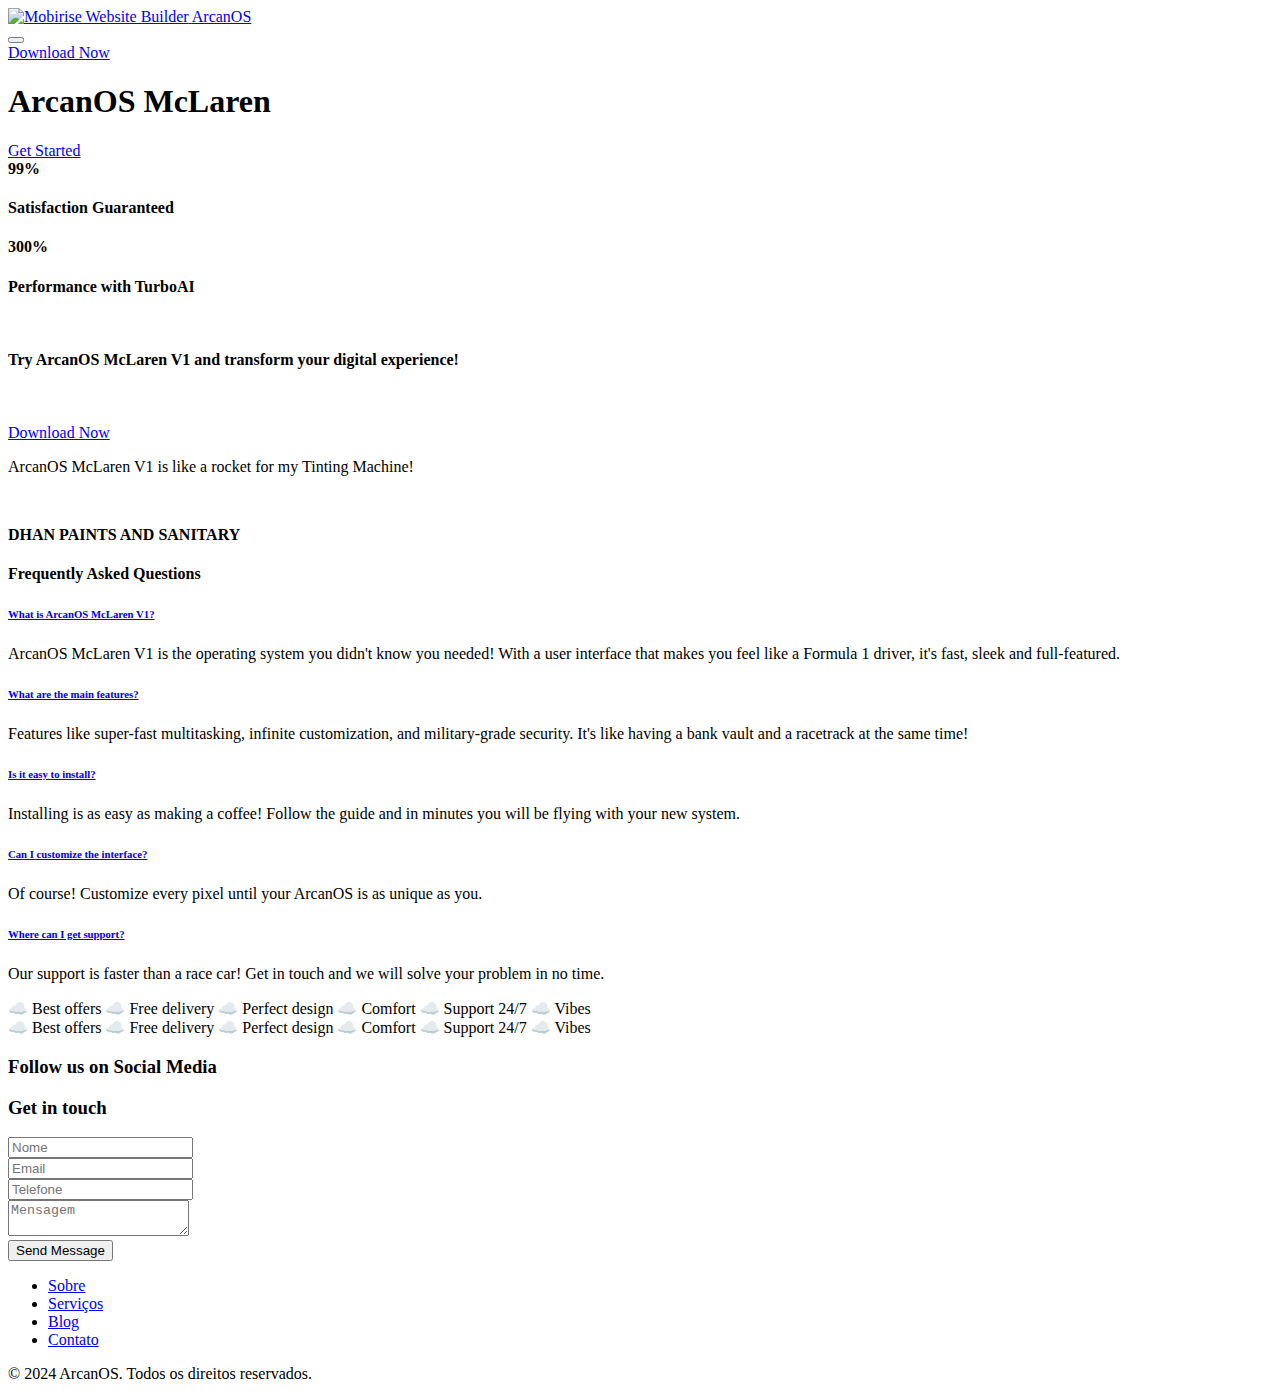
==== index.html @ 58f5e81d "Add files via upload" ====
<!DOCTYPE html>
<html>
<head>
  <!-- Site made with Mobirise Online Website Builder v5.9.13, https://a.mobirise.com -->
  <meta charset="UTF-8">
  <meta http-equiv="X-UA-Compatible" content="IE=edge">
  <meta name="generator" content="Mobirise v5.9.13, a.mobirise.com">
  <meta name="viewport" content="width=device-width, initial-scale=1, minimum-scale=1">
  <link rel="shortcut icon" href="https://r.mobirisesite.com/645980/assets/images/photo-1721364532169-ef8edb355aa9.jpeg" type="image/x-icon">
  <meta name="description" content="Discover the revolutionary ArcanOS McLaren V1, a cutting-edge operating system designed for speed, efficiency, and an unparalleled user experience.">
  <title>ArcanOS McLaren</title>
  <link rel="stylesheet" href="https://r.mobirisesite.com/645980/assets/web/assets/mobirise-icons2/mobirise2.css?rnd=1724553776400">
  <link rel="stylesheet" href="https://r.mobirisesite.com/645980/assets/bootstrap/css/bootstrap.min.css?rnd=1724553776400">
  <link rel="stylesheet" href="https://r.mobirisesite.com/645980/assets/bootstrap/css/bootstrap-grid.min.css?rnd=1724553776400">
  <link rel="stylesheet" href="https://r.mobirisesite.com/645980/assets/bootstrap/css/bootstrap-reboot.min.css?rnd=1724553776400">
  <link rel="stylesheet" href="https://r.mobirisesite.com/645980/assets/parallax/jarallax.css?rnd=1724553776400">
  <link rel="stylesheet" href="https://r.mobirisesite.com/645980/assets/dropdown/css/style.css?rnd=1724553776400">
  <link rel="stylesheet" href="https://r.mobirisesite.com/645980/assets/socicon/css/styles.css?rnd=1724553776400">
  <link rel="stylesheet" href="https://r.mobirisesite.com/645980/assets/theme/css/style.css?rnd=1724553776400">
  <link rel="preload" href="https://fonts.googleapis.com/css2?family=Inter+Tight:wght@400;700&amp;display=swap&amp;display=swap" as="style" onload="this.onload=null;this.rel='stylesheet'">
  <noscript><link rel="stylesheet" href="https://fonts.googleapis.com/css2?family=Inter+Tight:wght@400;700&amp;display=swap&amp;display=swap"></noscript>
  <link rel="stylesheet" href="https://r.mobirisesite.com/645980/assets/css/mbr-additional.css?rnd=1724553776400" type="text/css">
  
  
  
  

<style>
.navbar-fixed-top {
  top: auto;
}
#mobiriseBanner.container-banner {
  height: 8rem;
  opacity: 1;
  -webkit-animation: 4s linear animationHeight;
  -moz-animation: 4s linear animationHeight;
    -o-animation: 4s linear animationHeight;
       animation: 4s linear animationHeight;
       transition: all  0.5s;
}
#mobiriseBanner.container-banner.container-banner-closing {
  pointer-events: none;
  height: 0;
  opacity: 0;
  -webkit-animation: 0.5s linear animationClosing;
  -moz-animation:  0.5s linear animationClosing;
    -o-animation:  0.5s linear animationClosing;
       animation:  0.5s linear animationClosing;
}
#mobiriseBanner .banner {
  min-height: 8rem;
  position:fixed;
  top: 0;
  left: 0;
  right: 0;
  background: #fff;
  padding: 10px;
  opacity:1;
  -webkit-animation: 4s linear animationBanner;
  -moz-animation: 4s linear animationBanner;
    -o-animation: 4s linear animationBanner;
       animation: 4s linear animationBanner;
  z-index: 1031;
  display: flex;
  flex-direction: column;
  justify-content: center;
}
#mobiriseBanner .banner p {
  overflow: hidden;
  display: -webkit-box;
  -webkit-line-clamp: 4;
  -webkit-box-orient: vertical;
  animation: none;
  visibility: visible;
}
#mobiriseBanner .buy-license {
  text-decoration: underline;
}
#mobiriseBanner .banner .btn {
  margin: 0.3rem 0.5rem;
  animation: none;
  visibility: visible;
}
.navbar.opened {
    z-index: 1032;
}
@-webkit-keyframes animationBanner { 0% { opacity: 0; top: -8rem; } 75% { opacity: 0; top: -8rem; } 100% { opacity: 1; top: 0; } }
@-moz-keyframes animationBanner { 0% { opacity: 0; top: -8rem; } 75% { opacity: 0; top: -8rem; } 100% { opacity: 1; top: 0; } }
@-o-keyframes animationBanner { 0% { opacity: 0; top: -8rem; } 75% { opacity: 0; top: -8rem; } 100% { opacity: 1; top: 0; } }
   @keyframes animationBanner { 0% { opacity: 0; top: -8rem; } 75% { opacity: 0; top: -8rem; } 100% { opacity: 1; top: 0; } }
@-webkit-keyframes animationHeight { 0% { height: 0; } 75% { height: 0; } 100% { height: 8rem; } }
@-moz-keyframes animationHeight { 0% { height: 0; } 75% { height: 0; } 100% { height: 8rem; } }
@-o-keyframes animationHeight { 0% { height: 0; } 75% { height: 0; } 100% { height: 8rem; } }
   @keyframes animationHeight { 0% { height: 0; } 75% { height: 0; } 100% { height: 8rem; } }
   
@-webkit-keyframes animationClosing { 0% { height: 8rem; opacity: 1; } 30% { height: 8rem; opacity: 0.5;} 100% { height: 0; opacity: 0;} }
@-moz-keyframes animationClosing { 0% { height: 8rem; opacity: 1; } 30% { height: 8rem; opacity: 0.5;} 100% { height: 0; opacity: 0;} }
@-o-keyframes animationClosing { 0% { height: 8rem; opacity: 1; } 30% { height: 8rem; opacity: 0.5;} 100% { height: 0; opacity: 0;} }
@keyframes animationClosing { 0% { height: 8rem; opacity: 1; } 30% { height: 8rem; opacity: 0.5;} 100% { height: 0; opacity: 0;} }
</style>
</head>
<body>
  
  <section data-bs-version="5.1" class="menu menu2 cid-umqpsYTPKi" once="menu" id="menu-5-umqpsYTPKi">
	

	<nav class="navbar navbar-dropdown navbar-fixed-top navbar-expand-lg">
		<div class="container">
			<div class="navbar-brand">
				<span class="navbar-logo">
					<a href="#">
						<img src="images/images-photo-1721364532169-ef8edb355aa9.jpeg" alt="Mobirise Website Builder" style="height: 4.3rem;">
					</a>
				</span>
				<span class="navbar-caption-wrap"><a class="navbar-caption text-black display-4" href="#">ArcanOS</a></span>
			</div>
			<button class="navbar-toggler" type="button" data-toggle="collapse" data-bs-toggle="collapse" data-target="#navbarSupportedContent" data-bs-target="#navbarSupportedContent" aria-controls="navbarNavAltMarkup" aria-expanded="false" aria-label="Toggle navigation">
				<div class="hamburger">
					<span></span>
					<span></span>
					<span></span>
					<span></span>
				</div>
			</button>
			<div class="collapse navbar-collapse" id="navbarSupportedContent">
				
				
				<div class="navbar-buttons mbr-section-btn"><div style="position: absolute; left: -100000px; opacity: 0;" contenteditable="true"></div><div style="position: absolute; left: -100000px; opacity: 0;" contenteditable="true"></div><div style="position: absolute; left: -100000px; opacity: 0;" contenteditable="true"></div><a class="btn btn-primary display-4" href="load.html" target="_blank">Download Now</a></div>
			</div>
		</div>
	</nav>
</section>

<section data-bs-version="5.1" class="header16 cid-umqpsYUZaM mbr-fullscreen mbr-parallax-background" id="hero-17-umqpsYUZaM">
  
  <div class="mbr-overlay" style="opacity: 0.5; background-color: rgb(0, 0, 0);"></div>
  <div class="container-fluid">
    <div class="row">
      <div class="content-wrap col-12 col-md-12">
        <h1 class="mbr-section-title mbr-fonts-style mbr-white mb-4 display-1">
          <strong>ArcanOS McLaren</strong>
        </h1>
        
        <p class="mbr-fonts-style mbr-text mbr-white mb-4 display-7"></p>
        <div class="mbr-section-btn"><div style="position: absolute; left: -100000px; opacity: 0;" contenteditable="true"></div><div style="position: absolute; left: -100000px; opacity: 0;" contenteditable="true"></div><div style="position: absolute; left: -100000px; opacity: 0;" contenteditable="true"></div><div style="position: absolute; left: -100000px; opacity: 0;" contenteditable="true"></div><a class="btn btn-white-outline display-7" href="https://mobiri.se">Get Started</a> <div style="position: absolute; left: -100000px; opacity: 0;" contenteditable="true"></div></div>
      </div>
    </div>
  </div>
</section>

<section data-bs-version="5.1" class="features023 cid-umqpsYXPOZ" id="metrics-1-umqpsYXPOZ">

    

    
    
    <div class="container">
        
        <div class="row content-row justify-content-center">
            <div class="item features-without-image col-12 col-md-6 col-lg-4 item-mb">
                <div class="item-wrapper">
                    <div class="title mb-2 mb-md-3">
                        <span class="num mbr-fonts-style display-1">
                            <strong>99%</strong></span>
                    </div>
                    <h4 class="card-title mbr-fonts-style display-5"><strong>Satisfaction Guaranteed</strong></h4>
                    
                </div>
            </div>
            
            <div class="item features-without-image col-12 col-md-6 col-lg-4 item-mb">
                <div class="item-wrapper">
                    <div class="title mb-2 mb-md-3">
                        <span class="num mbr-fonts-style display-1">
                            <strong>300%</strong></span>
                    </div>
                    <h4 class="card-title mbr-fonts-style display-5"><p><strong>Performance with TurboAI</strong></p></h4>
                    
                </div>
            </div>
            </div>
        </div>
    </div>
</section>

<section data-bs-version="5.1" class="features035 cid-umqpsYXNPV" id="call-to-action-11-umqpsYXNPV">
    

    
    
    <div class="container">
        <div class="row">
            <div class="col-12 col-lg-9 active">
                <div class="item-wrapper">
                    <div class="card-box">
                        <h4 class="card-text mbr-fonts-style display-7"><br><p>Try ArcanOS McLaren V1 and transform your digital experience!</p><br></h4>
                    </div>
                </div>
            </div>
            <div class="col-12 col-lg-3 active">
                <div class="mbr-section-btn"><div style="position: absolute; left: -100000px; opacity: 0;" contenteditable="true"></div><div style="position: absolute; left: -100000px; opacity: 0;" contenteditable="true"></div><div style="position: absolute; left: -100000px; opacity: 0;" contenteditable="true"></div><a class="btn btn-primary display-7" href="load.html">Download Now</a></div>
            </div>
        </div>
    </div>
</section>

<section data-bs-version="5.1" class="people07 cid-umqpsYXnbQ" id="testimonials-8-umqpsYXnbQ">
    
    <div class="container">
        <div class="row justify-content-center">
            <div class="col-md-12 col-lg-8">
                <p class="card-text mbr-fonts-style display-5">ArcanOS McLaren V1 is like a rocket for my Tinting Machine!</p>
                <div class="img-wrapper mt-3 justify-content-center">
                    <img src="images/images-photo-1536548665027-b96d34a005ae.jpeg" alt="" data-slide-to="0" data-bs-slide-to="0">
                </div>
                <p class="card-title mbr-fonts-style mt-3 display-7">
                    <strong>DHAN PAINTS AND SANITARY</strong>
                </p>
            </div>
        </div>
    </div>
</section>

<section data-bs-version="5.1" class="list1 cid-umqpsYYITf" id="faq-1-umqpsYYITf">
    
    
    <div class="container">
        <div class="row justify-content-center">
            <div class="col-12 col-md-12 col-lg-10 m-auto">
                <div class="content">
                    <div class="row justify-content-center mb-5">
                        <div class="col-12 content-head">
                            <div class="mbr-section-head">
                                <h4 class="mbr-section-title mbr-fonts-style align-center mb-0 display-2"><p>Frequently Asked Questions</p></h4>
                                
                            </div>
                        </div>
                    </div>
                    <div id="bootstrap-accordion_5" class="panel-group accordionStyles accordion" role="tablist" aria-multiselectable="true">
                        <div class="card">
                            <div class="card-header" role="tab" id="headingOne">
                                <a role="button" class="panel-title collapsed" data-toggle="collapse" data-bs-toggle="collapse" data-core="" href="#collapse1_5" aria-expanded="false" aria-controls="collapse1">
                                    <h6 class="panel-title-edit mbr-semibold mbr-fonts-style mb-0 display-5"><p>What is ArcanOS McLaren V1?</p></h6>
                                    <span class="sign mbr-iconfont mobi-mbri-arrow-down"></span>
                                </a>
                            </div>
                            <div id="collapse1_5" class="panel-collapse noScroll collapse" role="tabpanel" aria-labelledby="headingOne" data-parent="#accordion" data-bs-parent="#bootstrap-accordion_5">
                                <div class="panel-body">
                                    <p class="mbr-fonts-style panel-text display-7">ArcanOS McLaren V1 is the operating system you didn't know you needed! With a user interface that makes you feel like a Formula 1 driver, it's fast, sleek and full-featured.</p>
                                </div>
                            </div>
                        </div>
                        <div class="card">
                            <div class="card-header" role="tab" id="headingOne">
                                <a role="button" class="panel-title collapsed" data-toggle="collapse" data-bs-toggle="collapse" data-core="" href="#collapse2_5" aria-expanded="false" aria-controls="collapse2">
                                    <h6 class="panel-title-edit mbr-semibold mbr-fonts-style mb-0 display-5">What are the main features?</h6>
                                    <span class="sign mbr-iconfont mobi-mbri-arrow-down"></span>
                                </a>
                            </div>
                            <div id="collapse2_5" class="panel-collapse noScroll collapse" role="tabpanel" aria-labelledby="headingOne" data-parent="#accordion" data-bs-parent="#bootstrap-accordion_5">
                                <div class="panel-body">
                                    <p class="mbr-fonts-style panel-text display-7">Features like super-fast multitasking, infinite customization, and military-grade security. It's like having a bank vault and a racetrack at the same time!</p>
                                </div>
                            </div>
                        </div>
                        <div class="card">
                            <div class="card-header" role="tab" id="headingOne">
                                <a role="button" class="panel-title collapsed" data-toggle="collapse" data-bs-toggle="collapse" data-core="" href="#collapse3_5" aria-expanded="false" aria-controls="collapse3">
                                    <h6 class="panel-title-edit mbr-semibold mbr-fonts-style mb-0 display-5"><p>Is it easy to install?</p></h6>
                                    <span class="sign mbr-iconfont mobi-mbri-arrow-down"></span>
                                </a>
                            </div>
                            <div id="collapse3_5" class="panel-collapse noScroll collapse" role="tabpanel" aria-labelledby="headingOne" data-parent="#accordion" data-bs-parent="#bootstrap-accordion_5">
                                <div class="panel-body">
                                    <p class="mbr-fonts-style panel-text display-7">Installing is as easy as making a coffee! Follow the guide and in minutes you will be flying with your new system.</p>
                                </div>
                            </div>
                        </div>
                        <div class="card">
                            <div class="card-header" role="tab" id="headingOne">
                                <a role="button" class="panel-title collapsed" data-toggle="collapse" data-bs-toggle="collapse" data-core="" href="#collapse4_5" aria-expanded="false" aria-controls="collapse4">
                                    <h6 class="panel-title-edit mbr-semibold mbr-fonts-style mb-0 display-5">Can I customize the interface?</h6>
                                    <span class="sign mbr-iconfont mobi-mbri-arrow-down"></span>
                                </a>
                            </div>
                            <div id="collapse4_5" class="panel-collapse noScroll collapse" role="tabpanel" aria-labelledby="headingOne" data-parent="#accordion" data-bs-parent="#bootstrap-accordion_5">
                                <div class="panel-body">
                                    <p class="mbr-fonts-style panel-text display-7">Of course! Customize every pixel until your ArcanOS is as unique as you.</p>
                                </div>
                            </div>
                        </div>
                        <div class="card">
                            <div class="card-header" role="tab" id="headingOne">
                                <a role="button" class="panel-title collapsed" data-toggle="collapse" data-bs-toggle="collapse" data-core="" href="#collapse5_5" aria-expanded="false" aria-controls="collapse5">
                                    <h6 class="panel-title-edit mbr-semibold mbr-fonts-style mb-0 display-5">Where can I get support?</h6>
                                    <span class="sign mbr-iconfont mobi-mbri-arrow-down"></span>
                                </a>
                            </div>
                            <div id="collapse5_5" class="panel-collapse noScroll collapse" role="tabpanel" aria-labelledby="headingOne" data-parent="#accordion" data-bs-parent="#bootstrap-accordion_5">
                                <div class="panel-body">
                                    <p class="mbr-fonts-style panel-text display-7"></p><p>Our support is faster than a race car! Get in touch and we will solve your problem in no time.</p><p></p>
                                </div>
                            </div>
                        </div>
                        
                    </div>
                </div>
            </div>
        </div>
    </div>
</section>


        </div>
      </div>
      <div class="item features-image col-12 col-md-6 col-lg-3">
        <div class="item-wrapper">
        </div>
      </div>
    </div>
  </div>
</section>

<section data-bs-version="5.1" class="gallery10 cid-umqpsYZIcS" id="features-69-umqpsYZIcS">
  


  <div class="container-fluid">

      <div class="loop-container">
        <div class="item display-1" data-linewords="Performance that will surprise you! Intuitive and stylish interface! " data-direction="-1" data-speed="0.05">&#9729;&#65039; Best offers &#9729;&#65039; Free delivery &#9729;&#65039; Perfect design &#9729;&#65039; Comfort &#9729;&#65039; Support 24/7 &#9729;&#65039; Vibes</div>

        <div class="item display-1" data-linewords="Performance that will surprise you! Intuitive and stylish interface! " data-direction="-1" data-speed="0.05">&#9729;&#65039; Best offers &#9729;&#65039; Free delivery &#9729;&#65039; Perfect design &#9729;&#65039; Comfort &#9729;&#65039; Support 24/7 &#9729;&#65039; Vibes</div>
      </div>
    
  </div>
</section>

<section data-bs-version="5.1" class="social05 cid-umqpsYZigm" id="follow-us-2-umqpsYZigm">
    

    

    <div class="container">
        <div class="row">
            <h3 class="mbr-section-title align-center mb-5 mbr-fonts-style display-2"><strong>Follow us on Social Media</strong></h3>
            <div class="col-12">
                <div class="social-row">
                    <div class="soc-item">
                        <a href="https://instagram.com/@mrdemon116" target="_blank">
                            <span class="mbr-iconfont socicon-instagram socicon"></span>
                        </a>
                    </div>
                    <div class="soc-item">
                        <a href="https://youtube.com/@TechDhan01" target="_blank">
                            <span class="mbr-iconfont socicon socicon-youtube"></span>
                        </a>
                    </div>
                </div>
            </div>
        </div>
    </div>
</section>

<section data-bs-version="5.1" class="form5 cid-umqpsZ04Fp" id="contact-form-3-umqpsZ04Fp">
    
    
    <div class="container">
        <div class="row justify-content-center">
            <div class="col-12 content-head">
                <div class="mbr-section-head mb-5">
                    <h3 class="mbr-section-title mbr-fonts-style align-center mb-0 display-2"><p>Get in touch</p></h3>
                    
                </div>
            </div>
        </div>
        <div class="row justify-content-center">
            <div class="col-lg-8 mx-auto mbr-form" data-form-type="formoid">
                <form action="mail:dhananjayjs07@gmail.com" method="POST" class="mbr-form form-with-styler" data-form-title="Form Name"><input type="hidden" name="email" data-form-email="true" value="tIBeFR/OdUh+W6O5Pktxd5CA6yxa809ycXiF0lkAYCUXy2rIzwuetzyQAPovSuZDH1w+XCOKsTuynnKBbsp5TvPNNPGfCLGEFxWJLrVh15E4wqzEIJ7J+o3PABuyUkHo">
                    <div class="row">
                        <div data-form-alert="" class="alert alert-success col-12" hidden="hidden">Thanks for filling out the form!</div>
                        <div data-form-alert-danger="" class="alert alert-danger col-12" hidden="hidden">
                            Oops...! some problem!
                        </div>
                    </div>
                    <div class="dragArea row">
                        <div class="col-md col-sm-12 form-group mb-3" data-for="name">
                            <input type="text" name="name" placeholder="Nome" data-form-field="name" class="form-control" value="" id="name-contact-form-3-umqpsZ04Fp">
                        </div>
                        <div class="col-md col-sm-12 form-group mb-3" data-for="email">
                            <input type="email" name="email" placeholder="Email" data-form-field="email" class="form-control" value="" id="email-contact-form-3-umqpsZ04Fp">
                        </div>
                        <div class="col-12 form-group mb-3 mb-3" data-for="url">
                            <input type="url" name="url" placeholder="Telefone" data-form-field="url" class="form-control" value="" id="url-contact-form-3-umqpsZ04Fp">
                        </div>
                        <div class="col-12 form-group mb-3" data-for="textarea">
                            <textarea name="textarea" placeholder="Mensagem" data-form-field="textarea" class="form-control" id="textarea-contact-form-3-umqpsZ04Fp"></textarea>
                        </div>
                        <div class="col-lg-12 col-md-12 col-sm-12 align-center mbr-section-btn"><div style="position: absolute; left: -100000px; opacity: 0;" contenteditable="true"></div><div style="position: absolute; left: -100000px; opacity: 0;" contenteditable="true"></div><button type="submit" class="btn btn-primary display-7">Send Message</button></div>
                    </div>
                </form>
            </div>
        </div>
    </div>
</section>

<section data-bs-version="5.1" class="footer3 cid-umqpsZ1cu0" once="footers" id="footer-3-umqpsZ1cu0">

        

    

    <div class="container">
        <div class="row">
            <div class="row-links">
                <ul class="header-menu">
                  
                  
                  
                  
                <li class="header-menu-item mbr-fonts-style display-5">
                    <a href="#" class="text-white">Sobre</a>
                  </li><li class="header-menu-item mbr-fonts-style display-5">
                    <a href="#" class="text-white">Servi&ccedil;os</a>
                  </li><li class="header-menu-item mbr-fonts-style display-5">
                    <a href="#" class="text-white">Blog</a>
                  </li><li class="header-menu-item mbr-fonts-style display-5">
                    <a href="#" class="text-white">Contato</a>
                  </li></ul>
              </div>

            <div class="col-12 mt-4">
                <div class="social-row">
                    <div class="soc-item">
                        <a href="https://instagram.com/@mrdemon116" target="_blank">
                            <span class="mbr-iconfont socicon-instagram socicon"></span>
                        </a>
                    </div>
                    <div class="soc-item">
                        <a href="https://youtube.com/@TechDhan01" target="_blank">
                            <span class="mbr-iconfont socicon socicon-youtube"></span>
                        </a>
                    </div>
                </div>
            </div>
            <div class="col-12 mt-5">
                <p class="mbr-fonts-style copyright display-7">&copy; 2024 ArcanOS. Todos os direitos reservados.</p>
            </div>
        </div>
    </div>
</section>


  <script src="js/jquery-jquery.min.js"></script>
  <script src="js/js-bootstrap.bundle.min.js"></script>
  <script src="js/parallax-jarallax.js"></script>
  <script src="js/smoothscroll-smooth-scroll.js"></script>
  <script src="js/ytplayer-index.js"></script>
  <script src="js/js-navbar-dropdown.js"></script>
  <script src="js/mbr-switch-arrow-mbr-switch-arrow.js"></script>
  <script src="js/js-script.js"></script>
  <script src="js/formoid-formoid.min.js"></script>
  
  
  
</body>
</html>
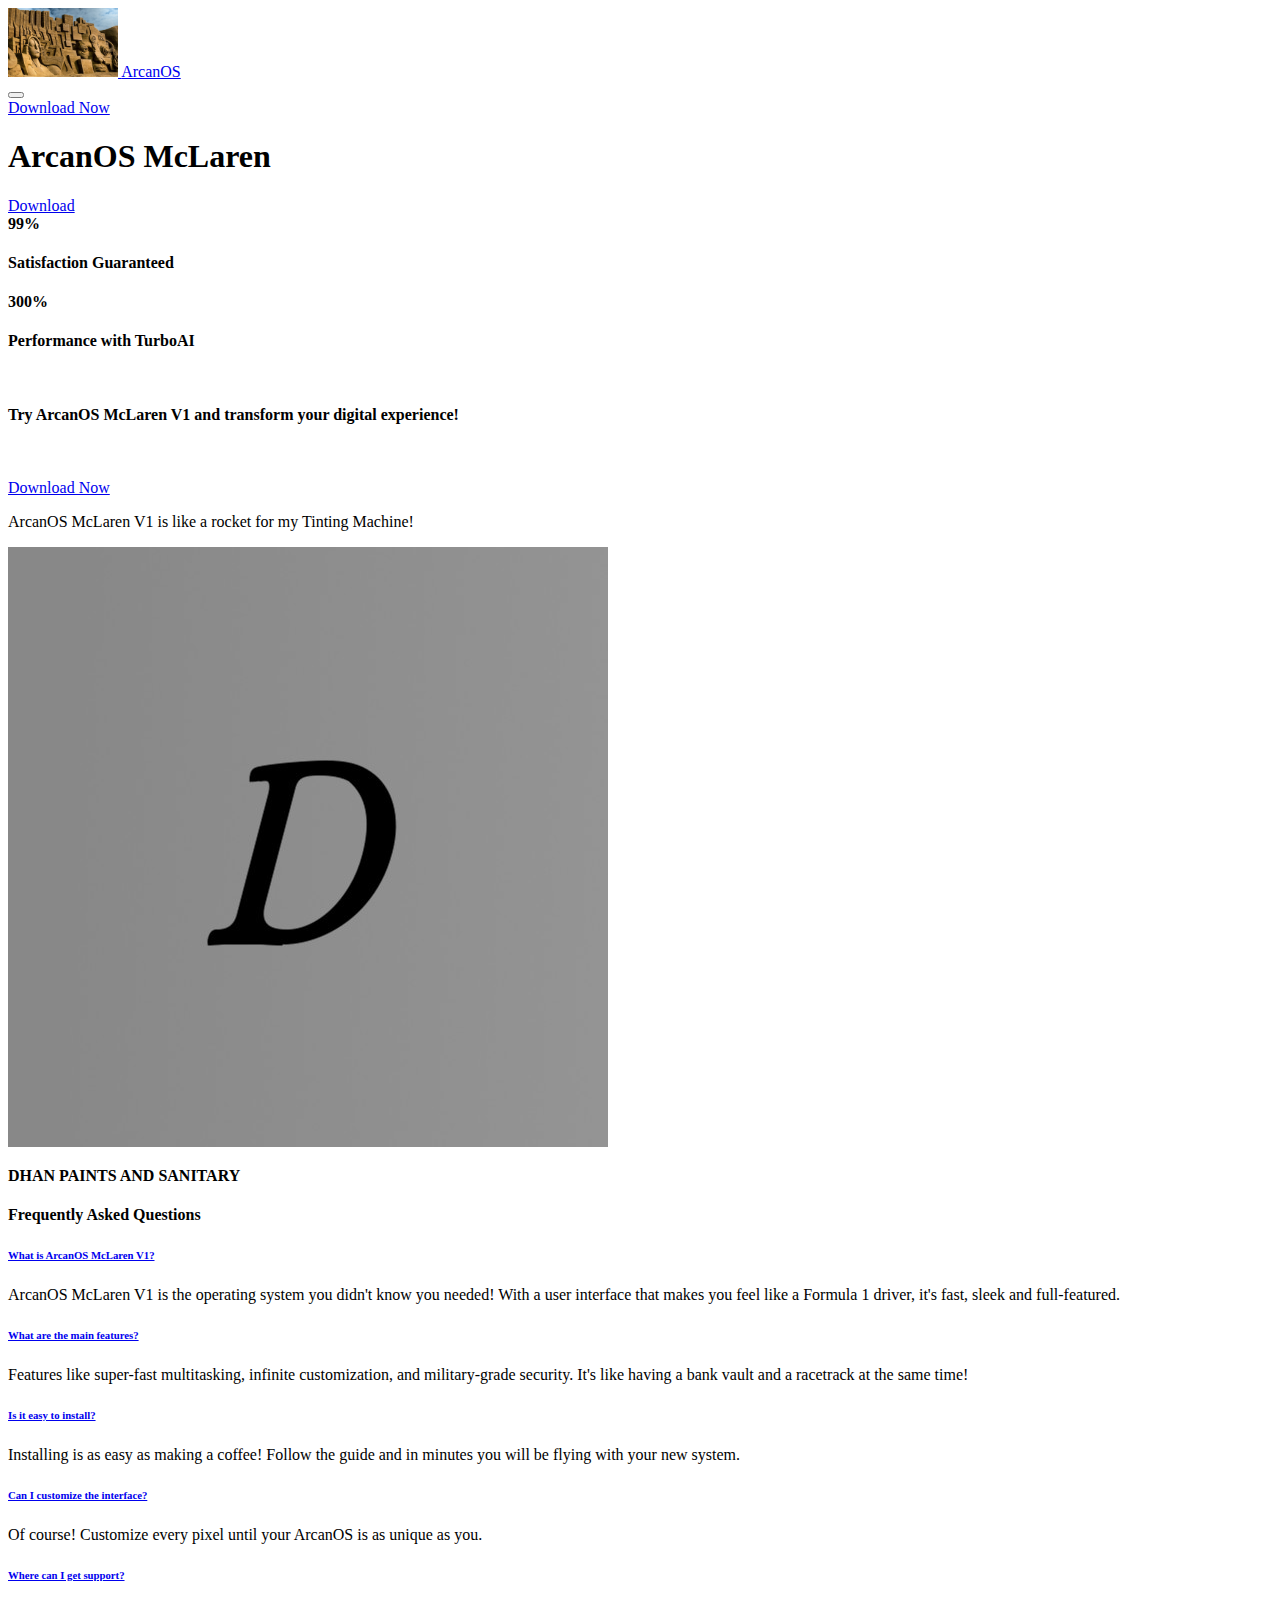
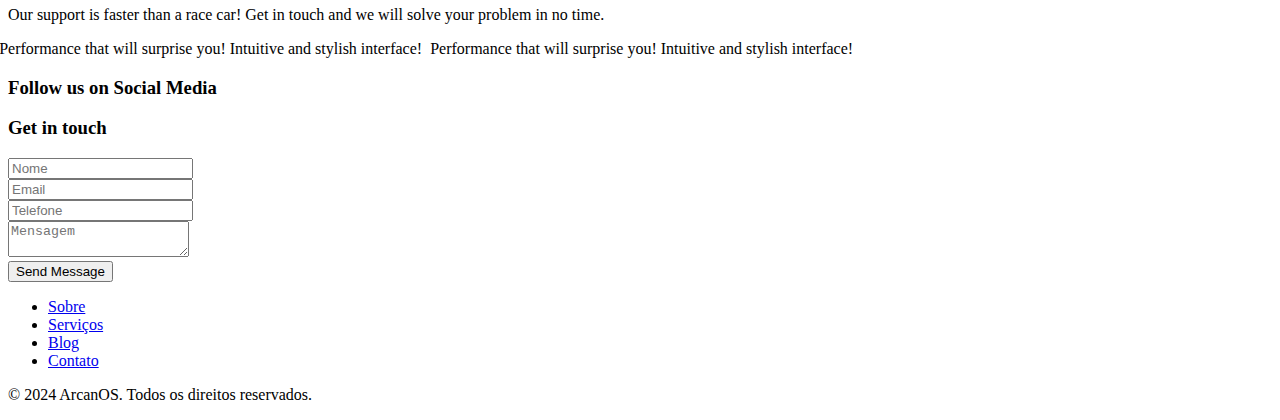
==== commit d7d5ecad: "Update index.html" ====
--- a/index.html
+++ b/index.html
@@ -142,7 +142,7 @@
         </h1>
         
         <p class="mbr-fonts-style mbr-text mbr-white mb-4 display-7"></p>
-        <div class="mbr-section-btn"><div style="position: absolute; left: -100000px; opacity: 0;" contenteditable="true"></div><div style="position: absolute; left: -100000px; opacity: 0;" contenteditable="true"></div><div style="position: absolute; left: -100000px; opacity: 0;" contenteditable="true"></div><div style="position: absolute; left: -100000px; opacity: 0;" contenteditable="true"></div><a class="btn btn-white-outline display-7" href="https://mobiri.se">Get Started</a> <div style="position: absolute; left: -100000px; opacity: 0;" contenteditable="true"></div></div>
+        <div class="mbr-section-btn"><div style="position: absolute; left: -100000px; opacity: 0;" contenteditable="true"></div><div style="position: absolute; left: -100000px; opacity: 0;" contenteditable="true"></div><div style="position: absolute; left: -100000px; opacity: 0;" contenteditable="true"></div><div style="position: absolute; left: -100000px; opacity: 0;" contenteditable="true"></div><a class="btn btn-white-outline display-7" href="load.html">Download</a> <div style="position: absolute; left: -100000px; opacity: 0;" contenteditable="true"></div></div>
       </div>
     </div>
   </div>
